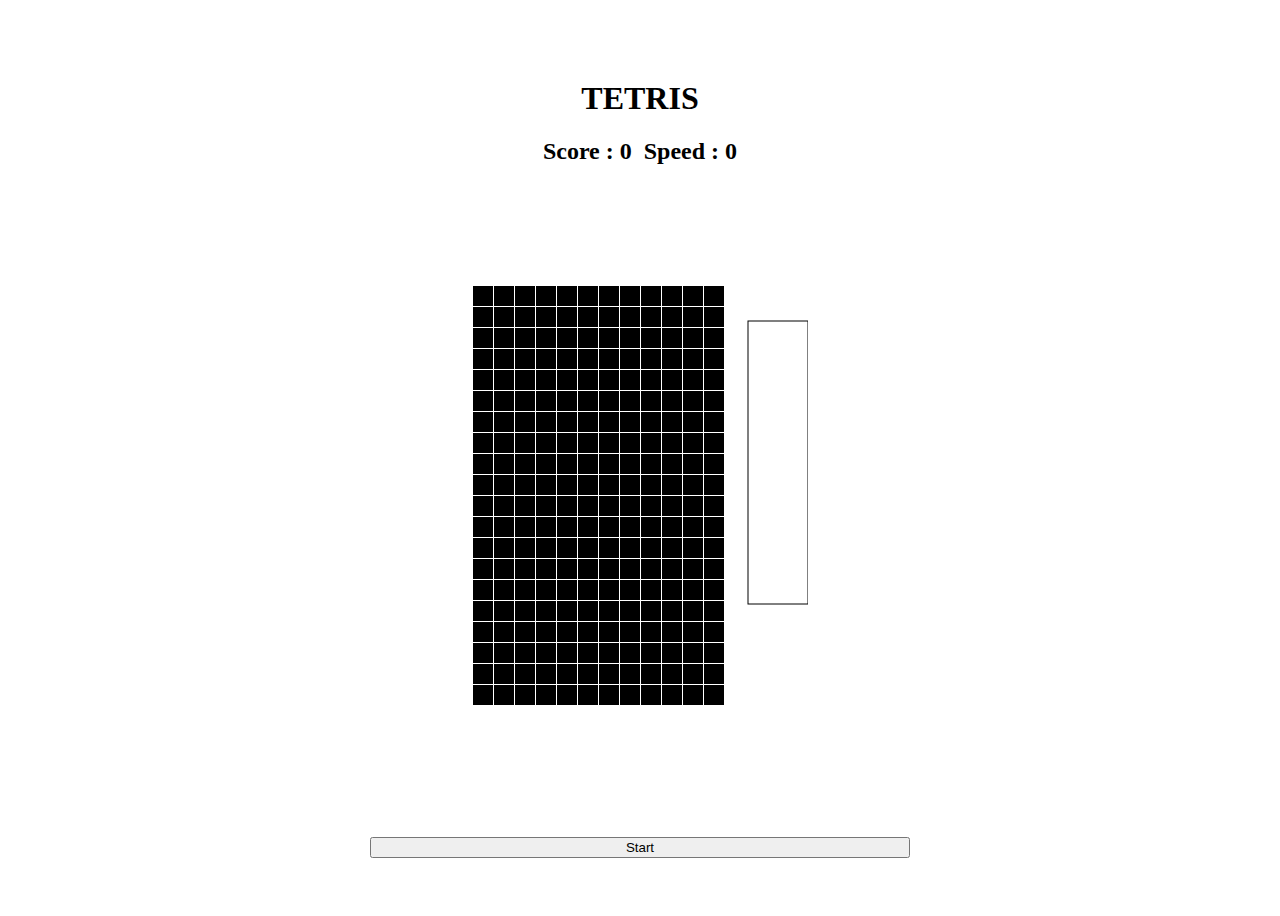
==== Tetris/Tetris.html @ 56038603 "Add files via upload" ====
<!DOCTYPE html>
<html lang="ko">
<head>
    <meta charset="UTF-8">
    <meta http-equiv="X-UA-Compatible" content="IE=edge">
    <meta name="viewport" content="width=device-width, initial-scale=1.0">
    <title>Document</title>
    <link href="https://cdn.jsdelivr.net/npm/bootstrap@5.2.3/dist/css/bootstrap.min.css" rel="stylesheet" integrity="sha384-rbsA2VBKQhggwzxH7pPCaAqO46MgnOM80zW1RWuH61DGLwZJEdK2Kadq2F9CUG65" crossorigin="anonymous">
    <link rel = "stylesheet" href = "./index.css"/>
</head>
<body style = "height : 100%;">
    <div class = "tetris-wrap">
        <div class = "tetris-header">
            <h1>TETRIS</h1>
            <h2 style = "font-weight: bold;">
                Score : <span id = "tetris-score"></span>
                &nbsp;Speed : <span id = "tetris-speed"></span>
                </h2>
        </div>
        
        <div class = "tetris-game-area">
            <!-- <div class = "tetris-game-play-section"> -->
                <canvas id = "tetris-canvas" width = "265" height = "450"></canvas>
                <canvas id = "tetris-nextBlock-canvas" width = "70" height = "450"></canvas>
            <!-- </div> -->
        </div>
        <div class = "tetris-controll-wrap mt-3">
            <!-- 왼쪽이동버튼 -->
            <svg class = "tetris-controller" id = "tetris-left-btn" xmlns="http://www.w3.org/2000/svg" width="35" height="35" fill="currentColor" class="bi bi-arrow-left-square-fill" viewBox="0 0 16 16">
              <path d="M16 14a2 2 0 0 1-2 2H2a2 2 0 0 1-2-2V2a2 2 0 0 1 2-2h12a2 2 0 0 1 2 2v12zm-4.5-6.5H5.707l2.147-2.146a.5.5 0 1 0-.708-.708l-3 3a.5.5 0 0 0 0 .708l3 3a.5.5 0 0 0 .708-.708L5.707 8.5H11.5a.5.5 0 0 0 0-1z"/>
            </svg>
            
            <!-- 오른쪽이동버튼 -->
            <svg class = "tetris-controller" id = "tetris-right-btn" xmlns="http://www.w3.org/2000/svg" width="35" height="35" fill="currentColor" class="bi bi-arrow-right-square-fill" viewBox="0 0 16 16">
              <path d="M0 14a2 2 0 0 0 2 2h12a2 2 0 0 0 2-2V2a2 2 0 0 0-2-2H2a2 2 0 0 0-2 2v12zm4.5-6.5h5.793L8.146 5.354a.5.5 0 1 1 .708-.708l3 3a.5.5 0 0 1 0 .708l-3 3a.5.5 0 0 1-.708-.708L10.293 8.5H4.5a.5.5 0 0 1 0-1z"/>
            </svg>
            
            <!-- 아래이동버튼 -->
            <svg class = "tetris-controller" id = "tetris-down-btn" xmlns="http://www.w3.org/2000/svg" width="35" height="35" fill="currentColor" class="bi bi-arrow-down-square-fill" viewBox="0 0 16 16">
              <path d="M2 0a2 2 0 0 0-2 2v12a2 2 0 0 0 2 2h12a2 2 0 0 0 2-2V2a2 2 0 0 0-2-2H2zm6.5 4.5v5.793l2.146-2.147a.5.5 0 0 1 .708.708l-3 3a.5.5 0 0 1-.708 0l-3-3a.5.5 0 1 1 .708-.708L7.5 10.293V4.5a.5.5 0 0 1 1 0z"/>
            </svg>
            
            <!-- 회전이동버튼  -->
            <svg class = "tetris-controller" id = "tetris-locate-btn" xmlns="http://www.w3.org/2000/svg" width="35" height="35" fill="currentColor" class="bi bi-arrow-clockwise" viewBox="0 0 16 16">
              <path fill-rule="evenodd" d="M8 3a5 5 0 1 0 4.546 2.914.5.5 0 0 1 .908-.417A6 6 0 1 1 8 2v1z"/>
              <path d="M8 4.466V.534a.25.25 0 0 1 .41-.192l2.36 1.966c.12.1.12.284 0 .384L8.41 4.658A.25.25 0 0 1 8 4.466z"/>
            </svg>
            <!-- 시작 or 정지 -->
            <button class = "btn btn-danger btn-lg tetris-startOrpause-btn">Start</button>
        </div>
    </div>
    <script src = "./bootstrap.js"></script>
    <script src = "./jquery.js"></script>
    <script src = "index.js"></script>
</body>
</html>
---- Tetris/index.css ----
@charset "UTF-8";
.tetris-wrap{
	margin : 0 auto;
	max-width : 1000px;
    display: grid;
  place-items: center;
  min-height: 100vh;
}

.tetris-header{
	text-align: center;
}

.tetris-header > h1{
	font-weight: bold;
}

.tetris-game-area{
	display : flex;
	justify-content: center;
	width : 100%;
}
.tetris-game-play-section{
	width : 400px;
	display : flex;
	justify-content: center;
	/* height : 500px; */
	/* border : 1px solid black; */
}

.tetris-controll-wrap{
	margin : 0 auto;
	width : 90%;
	display : flex;
	align-items : center;
	/* justify-content: space-between; */
	justify-content: center;
}

.tetris-controller{
	display : none;
}

.tetris-startOrpause-btn{
	width : 60%;
}

.tetris-restart-btn{
	display : none;
}
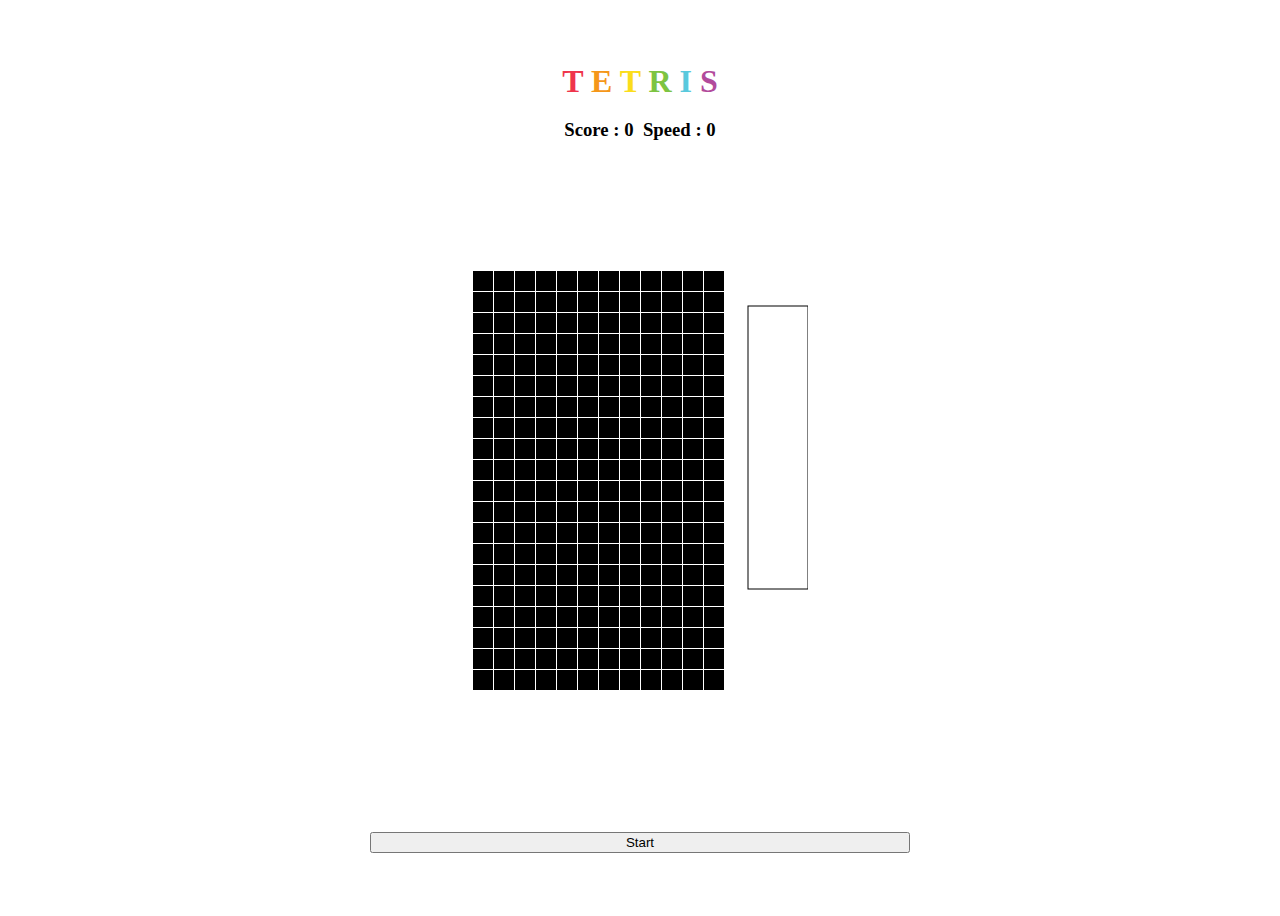
==== commit 737dab14: "파비콘 추가, 사이트 제목 수정" ====
--- a/Tetris/Tetris.html
+++ b/Tetris/Tetris.html
@@ -4,18 +4,28 @@
     <meta charset="UTF-8">
     <meta http-equiv="X-UA-Compatible" content="IE=edge">
     <meta name="viewport" content="width=device-width, initial-scale=1.0">
-    <title>Document</title>
+    <title>
+      Tetris
+    </title>
+    <link rel = 'icon' href = "./tetris.png">
     <link href="https://cdn.jsdelivr.net/npm/bootstrap@5.2.3/dist/css/bootstrap.min.css" rel="stylesheet" integrity="sha384-rbsA2VBKQhggwzxH7pPCaAqO46MgnOM80zW1RWuH61DGLwZJEdK2Kadq2F9CUG65" crossorigin="anonymous">
     <link rel = "stylesheet" href = "./index.css"/>
 </head>
 <body style = "height : 100%;">
     <div class = "tetris-wrap">
         <div class = "tetris-header">
-            <h1>TETRIS</h1>
-            <h2 style = "font-weight: bold;">
+            <h1 style = "margin : 0;padding : 0;">
+              <span style = "color : rgb(239, 53, 76);">T</span>
+              <span style = "color : #f59719">E</span>
+              <span style = "color : rgb(251, 221, 27)">T</span>
+              <span style = "color : #7dc442">R</span>
+              <span style = "color : rgb(89, 201, 221)">I</span>
+              <span style = "color : rgb(178, 75, 156)">S</span>
+            </h1>
+            <h3 class = "mt-3">
                 Score : <span id = "tetris-score"></span>
                 &nbsp;Speed : <span id = "tetris-speed"></span>
-                </h2>
+            </h3>
         </div>
         
         <div class = "tetris-game-area">
